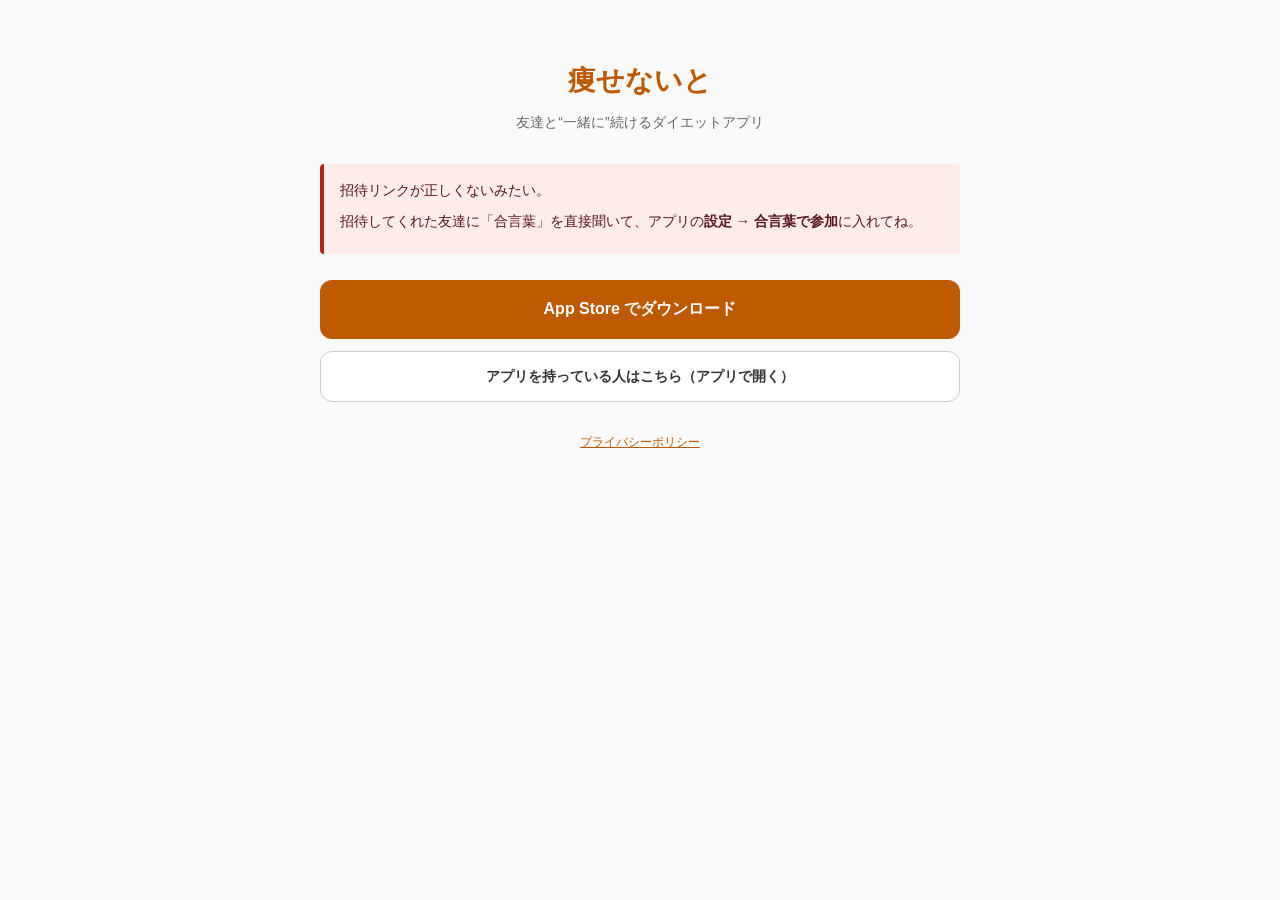
==== join/index.html @ d4738402 "feat(web): /join 招待ランディング + AASA + .nojekyll (M-E3) - join/index.html + join.css + join.js: 招待リンク ht" ====
<!DOCTYPE html>
<html lang="ja">
<head>
  <meta charset="UTF-8">
  <meta name="viewport" content="width=device-width, initial-scale=1.0">
  <!-- 反射XSS対策: インライン script/style を全面禁止（JS/CSS は外部ファイルのみ）。
       ?code= はブラウザ側 join.js で regex 検証し、DOM へは textContent でのみ流す。 -->
  <meta http-equiv="Content-Security-Policy" content="default-src 'self'; script-src 'self'; style-src 'self'; img-src 'self' data:; base-uri 'none'; form-action 'none'; object-src 'none'">
  <!-- 招待コード（bearer）を Referer で外部に漏らさない -->
  <meta name="referrer" content="no-referrer">
  <meta name="version" content="1.0.0">
  <title>グループに参加 - 痩せないと</title>
  <link rel="stylesheet" href="/join/join.css">
</head>
<body>
  <h1>痩せないと</h1>
  <p class="tag">友達と“一緒に”続けるダイエットアプリ</p>

  <!-- 有効な ?code= があるときだけ join.js が表示する -->
  <section id="invite" hidden>
    <div class="invite-box">
      <p class="invite-title">友達があなたをグループに招待しています</p>
      <p id="code-text" class="code-big"></p>
      <button id="copy-btn" type="button" class="copy-btn">合言葉をコピー</button>
    </div>
  </section>

  <!-- code が無い/不正なとき join.js が表示する（不正値は一切描画しない） -->
  <section id="invalid" hidden>
    <div class="err-box">
      <p>招待リンクが正しくないみたい。</p>
      <p>招待してくれた友達に「合言葉」を直接聞いて、アプリの<strong>設定 → 合言葉で参加</strong>に入れてね。</p>
    </div>
  </section>

  <a class="store-btn" href="https://apps.apple.com/jp/app/id6781929046">App Store でダウンロード</a>
  <a id="open-app" class="openapp-btn" hidden>アプリを持っている人はこちら（アプリで開く）</a>

  <section id="steps" hidden>
    <ol class="steps">
      <li>アプリをダウンロードして開く</li>
      <li>名前を入れてはじめる</li>
      <li><strong>設定 → 合言葉で参加</strong> にコピーした合言葉を貼り付け</li>
    </ol>
  </section>

  <p class="footnote"><a href="/privacy/">プライバシーポリシー</a></p>

  <script src="/join/join.js"></script>
</body>
</html>
---- join/join.css ----
/* /join ランディング。privacy ページとトーンを揃える（#fafafa / #BD5A00 / Hiragino）。
   CSP で style-src 'self' のためインライン style は使えない＝装飾は必ずこのファイルに書く。 */
body {
  font-family: -apple-system, BlinkMacSystemFont, 'Hiragino Sans', 'Hiragino Kaku Gothic ProN', sans-serif;
  max-width: 640px;
  margin: 0 auto;
  padding: 56px 20px 44px;
  line-height: 1.8;
  color: #333;
  background: #fafafa;
  text-align: center;
}
h1 { font-size: 28px; color: #BD5A00; margin: 0 0 4px; }
.tag { color: #666; font-size: 14px; margin: 0 0 28px; }

.invite-box {
  background: #FFF0E0;
  border-left: 4px solid #BD5A00;
  border-radius: 4px;
  padding: 16px;
  margin: 0 0 26px;
  text-align: left;
}
.invite-title { font-size: 14px; font-weight: 700; color: #7A3A00; margin: 0 0 10px; }
.code-big {
  background: #fff;
  border: 1.5px dashed #BD5A00;
  border-radius: 10px;
  font-family: ui-monospace, SFMono-Regular, Menlo, monospace;
  font-size: 17px;
  font-weight: 700;
  letter-spacing: 1px;
  color: #222;
  padding: 12px 8px;
  text-align: center;
  margin: 0 0 10px;
  word-break: break-all;
  user-select: all;
  -webkit-user-select: all;
}
.copy-btn {
  display: block;
  width: 100%;
  background: #fff;
  border: 1px solid #BD5A00;
  color: #BD5A00;
  font-size: 14px;
  font-weight: 600;
  padding: 10px;
  border-radius: 10px;
  cursor: pointer;
}

.err-box {
  background: #FDECEA;
  border-left: 4px solid #B3261E;
  border-radius: 4px;
  padding: 14px 16px;
  margin: 0 0 26px;
  text-align: left;
  font-size: 14px;
  color: #58151C;
}
.err-box p { margin: 0 0 6px; }

.store-btn {
  display: block;
  background: #BD5A00; /* 白文字とのコントラスト 4.5:1 以上（アプリの accentStrong と同値） */
  color: #fff;
  font-size: 16px;
  font-weight: 700;
  padding: 15px;
  border-radius: 12px;
  margin: 0 0 12px;
  text-decoration: none;
}
.openapp-btn {
  display: block;
  background: #fff;
  border: 1px solid #ccc;
  color: #333;
  font-size: 14px;
  font-weight: 600;
  padding: 12px;
  border-radius: 12px;
  margin: 0 0 28px;
  text-decoration: none;
}

.steps {
  text-align: left;
  font-size: 14px;
  color: #333;
  padding-left: 24px;
  margin: 0;
}
.steps li { margin-bottom: 10px; }

.footnote { font-size: 12px; color: #767676; margin-top: 30px; }
.footnote a { color: #BD5A00; }
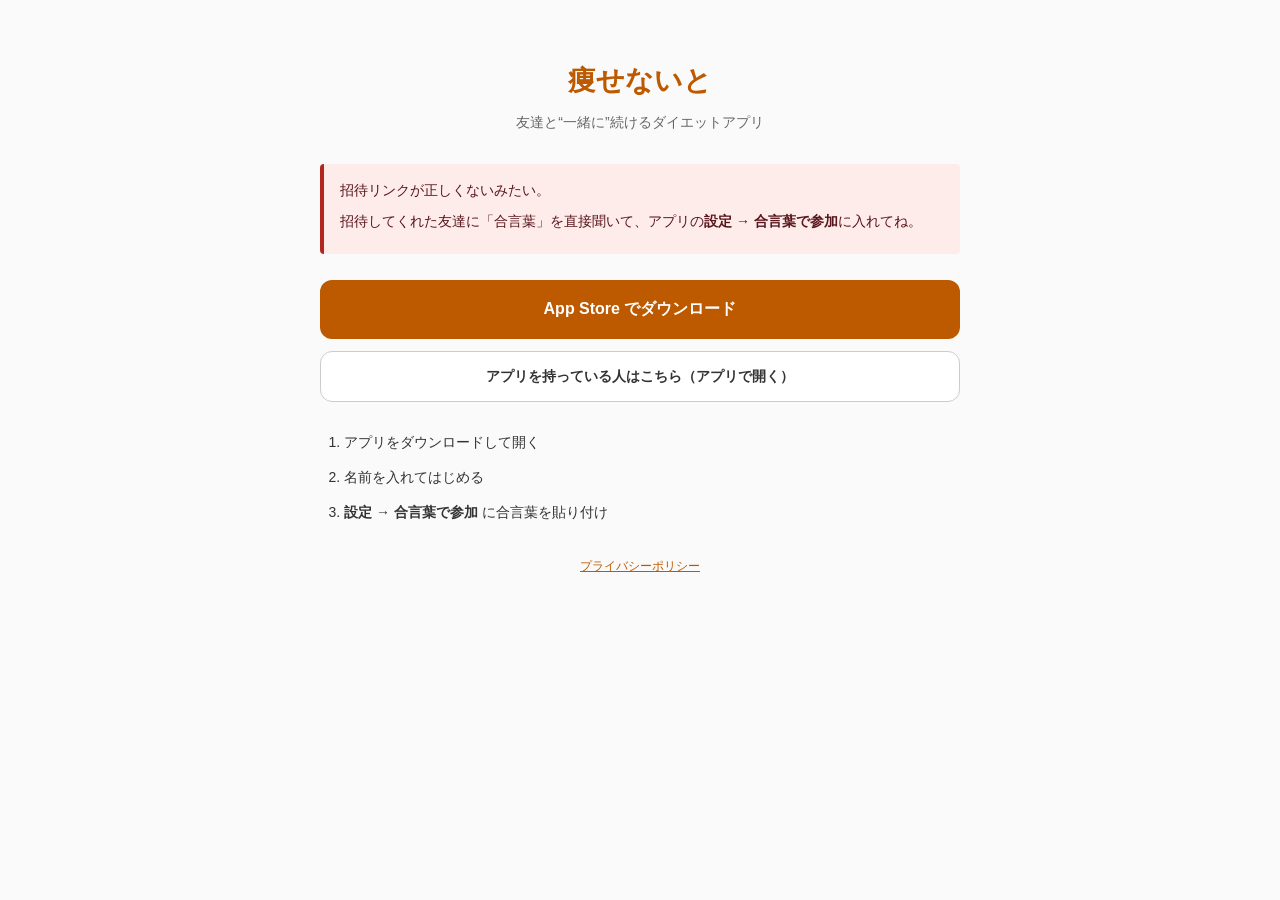
==== commit e091493f: "fix(web): /join はディレクトリ方式に確定（301 の query 保持を実測済み） codex 再指摘（join.html とディレクトリ join/ の併存による解決順の曖昧さ）への" ====
--- a/join/index.html
+++ b/join/index.html
@@ -8,13 +8,26 @@
   <meta http-equiv="Content-Security-Policy" content="default-src 'self'; script-src 'self'; style-src 'self'; img-src 'self' data:; base-uri 'none'; form-action 'none'; object-src 'none'">
   <!-- 招待コード（bearer）を Referer で外部に漏らさない -->
   <meta name="referrer" content="no-referrer">
-  <meta name="version" content="1.0.0">
+  <meta name="version" content="1.0.1">
   <title>グループに参加 - 痩せないと</title>
+  <!-- 配置: ディレクトリ方式（join/index.html）。/join への直リンクは GitHub Pages が
+       /join/ へ 301 するが、query は保持される（2026-07-05 に本サイトの /privacy?code=...
+       で実測: location: /privacy/?code=... と返る）。拡張子なし join.html 方式は
+       「/join がそれを返す保証」を deploy 前に実測できないため採らない。
+       AASA 側は /join と /join/* の両方をカバー済み。 -->
   <link rel="stylesheet" href="/join/join.css">
 </head>
 <body>
   <h1>痩せないと</h1>
   <p class="tag">友達と“一緒に”続けるダイエットアプリ</p>
+
+  <!-- JS 無効・実行失敗環境でも参加手段が途絶えないための静的フォールバック -->
+  <noscript>
+    <div class="err-box">
+      <p>このページの自動表示には JavaScript が必要みたい。</p>
+      <p>大丈夫、招待してくれた友達に「合言葉」を直接聞いて、下の手順で参加できるよ。</p>
+    </div>
+  </noscript>
 
   <!-- 有効な ?code= があるときだけ join.js が表示する -->
   <section id="invite" hidden>
@@ -36,11 +49,12 @@
   <a class="store-btn" href="https://apps.apple.com/jp/app/id6781929046">App Store でダウンロード</a>
   <a id="open-app" class="openapp-btn" hidden>アプリを持っている人はこちら（アプリで開く）</a>
 
-  <section id="steps" hidden>
+  <!-- 手順は常時表示（JS 無効でも参加手段が分かるように静的に置く） -->
+  <section id="steps">
     <ol class="steps">
       <li>アプリをダウンロードして開く</li>
       <li>名前を入れてはじめる</li>
-      <li><strong>設定 → 合言葉で参加</strong> にコピーした合言葉を貼り付け</li>
+      <li><strong>設定 → 合言葉で参加</strong> に合言葉を貼り付け</li>
     </ol>
   </section>
 
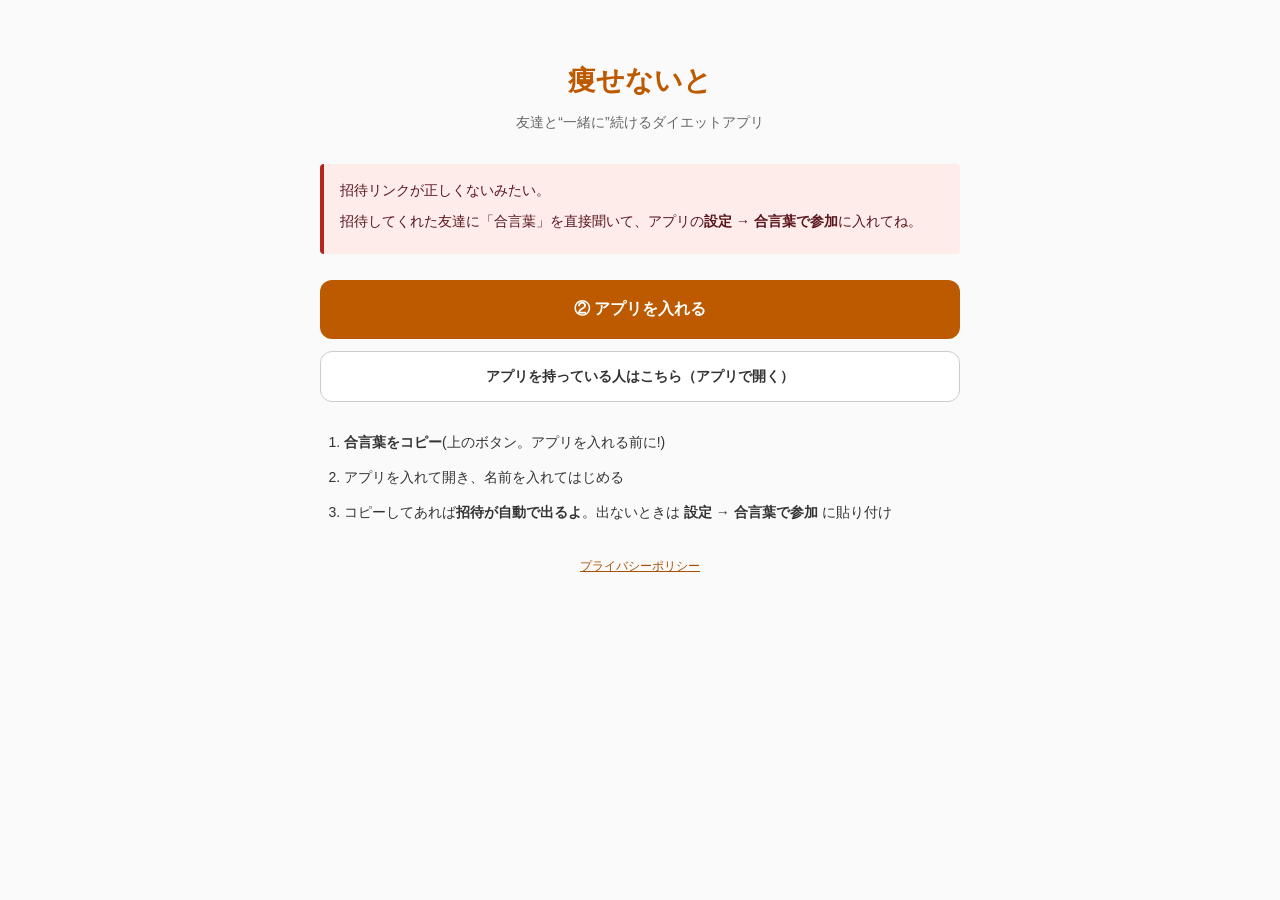
==== commit 5e0b487f: "join: copy-first 化 — コピーを最優先アクションに(N1 deferred link 対応) アプリ側のクリップボード招待検出(N1)に合わせ、手順を 「①コピー(アプリを入れる前に" ====
--- a/join/index.html
+++ b/join/index.html
@@ -8,7 +8,7 @@
   <meta http-equiv="Content-Security-Policy" content="default-src 'self'; script-src 'self'; style-src 'self'; img-src 'self' data:; base-uri 'none'; form-action 'none'; object-src 'none'">
   <!-- 招待コード（bearer）を Referer で外部に漏らさない -->
   <meta name="referrer" content="no-referrer">
-  <meta name="version" content="1.0.1">
+  <meta name="version" content="1.1.0">
   <title>グループに参加 - 痩せないと</title>
   <!-- 配置: ディレクトリ方式（join/index.html）。/join への直リンクは GitHub Pages が
        /join/ へ 301 するが、query は保持される（2026-07-05 に本サイトの /privacy?code=...
@@ -34,6 +34,9 @@
     <div class="invite-box">
       <p class="invite-title">友達があなたをグループに招待しています</p>
       <p id="code-text" class="code-big"></p>
+      <!-- copy-first: アプリを入れる前にコピーしておくと、初回起動時にアプリが
+           クリップボードから合言葉を検出して参加画面へ自動で誘導する(N1 deferred link)。 -->
+      <p class="copy-lead">① まず合言葉をコピーしてね(アプリを入れる前に!)</p>
       <button id="copy-btn" type="button" class="copy-btn">合言葉をコピー</button>
     </div>
   </section>
@@ -46,15 +49,18 @@
     </div>
   </section>
 
-  <a class="store-btn" href="https://apps.apple.com/jp/app/id6781929046">App Store でダウンロード</a>
+  <!-- 🔴 配布リンク(Yuma 手作業): TestFlight 外部グループの公開リンク発行後、href を
+       その URL に差し替える。App Store 一般公開後は
+       https://apps.apple.com/jp/app/id6781929046 に戻す。 -->
+  <a id="store-link" class="store-btn" href="https://apps.apple.com/jp/app/id6781929046">② アプリを入れる</a>
   <a id="open-app" class="openapp-btn" hidden>アプリを持っている人はこちら（アプリで開く）</a>
 
   <!-- 手順は常時表示（JS 無効でも参加手段が分かるように静的に置く） -->
   <section id="steps">
     <ol class="steps">
-      <li>アプリをダウンロードして開く</li>
-      <li>名前を入れてはじめる</li>
-      <li><strong>設定 → 合言葉で参加</strong> に合言葉を貼り付け</li>
+      <li><strong>合言葉をコピー</strong>(上のボタン。アプリを入れる前に!)</li>
+      <li>アプリを入れて開き、名前を入れてはじめる</li>
+      <li>コピーしてあれば<strong>招待が自動で出るよ</strong>。出ないときは <strong>設定 → 合言葉で参加</strong> に貼り付け</li>
     </ol>
   </section>
 
--- a/join/join.css
+++ b/join/join.css
@@ -38,17 +38,25 @@
   user-select: all;
   -webkit-user-select: all;
 }
+/* copy-first: コピーが最重要アクションなのでプライマリ(塗り)に昇格(N1)。 */
 .copy-btn {
   display: block;
   width: 100%;
-  background: #fff;
+  background: #BD5A00;
   border: 1px solid #BD5A00;
+  color: #fff;
+  font-size: 16px;
+  font-weight: 700;
+  padding: 14px;
+  border-radius: 12px;
+  cursor: pointer;
+}
+
+.copy-lead {
+  font-size: 13px;
+  font-weight: 700;
   color: #BD5A00;
-  font-size: 14px;
-  font-weight: 600;
-  padding: 10px;
-  border-radius: 10px;
-  cursor: pointer;
+  margin: 0 0 8px;
 }
 
 .err-box {
@@ -96,5 +104,7 @@
 }
 .steps li { margin-bottom: 10px; }
 
-.footnote { font-size: 12px; color: #767676; margin-top: 30px; }
-.footnote a { color: #BD5A00; }
+/* 12px の小さい文字なので 4.5:1 以上を確保（#767676=4.35 / #BD5A00=4.35 は NG。
+   #666=5.50 / #A85000=5.28 を実測して採用）。 */
+.footnote { font-size: 12px; color: #666; margin-top: 30px; }
+.footnote a { color: #A85000; }
